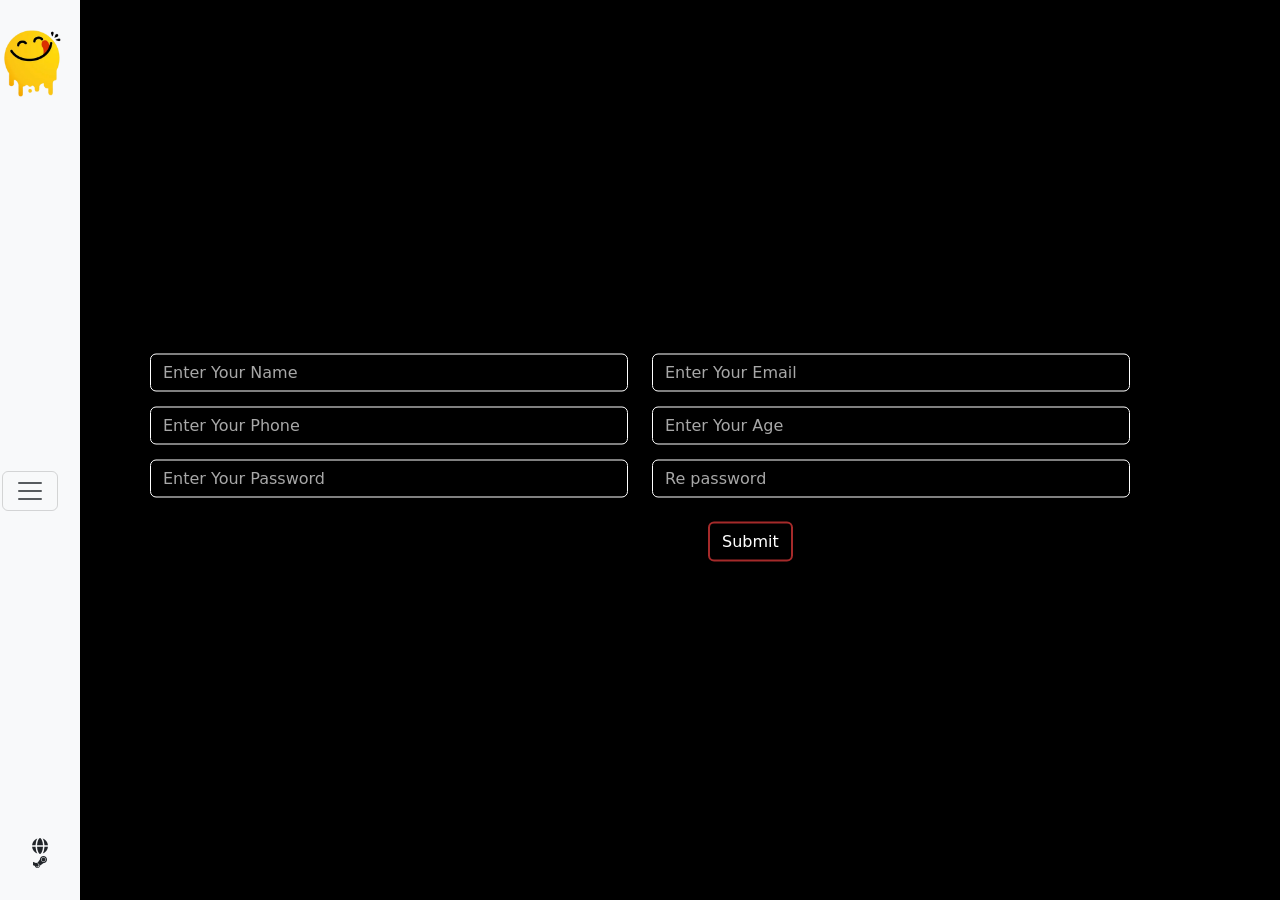
==== contact.html @ da86cb1e "frist commit" ====
<!DOCTYPE html>
<html lang="en">

<head>
    <meta charset="UTF-8">
    <meta name="viewport" content="width=device-width, initial-scale=1.0">
    <link rel="preconnect" href="https://fonts.googleapis.com">
    <link rel="preconnect" href="https://fonts.gstatic.com" crossorigin>
    <link
        href="https://fonts.googleapis.com/css2?family=Amatic+SC:wght@400;700&family=Arvo:ital,wght@0,400;0,700;1,400;1,700&family=DM+Serif+Text:ital@0;1&family=Imbue:opsz,wght@10..100,100..900&family=Libre+Baskerville:ital,wght@0,400;0,700;1,400&family=Maven+Pro:wght@400..900&family=Montserrat:ital,wght@0,100..900;1,100..900&family=PT+Serif:ital,wght@0,400;0,700;1,400;1,700&family=Pacifico&family=Playfair+Display:ital,wght@0,400..900;1,400..900&family=Poppins:ital,wght@0,100;0,200;0,300;0,400;0,500;0,600;0,700;0,800;0,900;1,100;1,200;1,300;1,400;1,500;1,600;1,700;1,800;1,900&family=Roboto:ital,wght@0,100..900;1,100..900&family=Source+Code+Pro:ital,wght@0,200..900;1,200..900&family=Source+Sans+3:ital,wght@0,200..900;1,200..900&family=Syne:wght@400..800&display=swap"
        rel="stylesheet">
    <link rel="stylesheet" href="css/all.min.css">
    <link href="https://cdn.jsdelivr.net/npm/bootstrap@5.3.8/dist/css/bootstrap.min.css" rel="stylesheet"
        integrity="sha384-sRIl4kxILFvY47J16cr9ZwB07vP4J8+LH7qKQnuqkuIAvNWLzeN8tE5YBujZqJLB" crossorigin="anonymous">
    <link rel="stylesheet" href="css/style.css">
    <title>Document</title>>
</head>

<body>
    <nav class="navbar bg-body-tertiary fixed-top">
        <div class="container">
            <a class="navbar-brand" href="#"><img src="image/logo.png" class="w-100" alt=""></a>
            <button class="navbar-toggler" type="button" data-bs-toggle="offcanvas" data-bs-target="#offcanvasNavbar"
                aria-controls="offcanvasNavbar" aria-label="Toggle navigation">
                <span class="navbar-toggler-icon"></span>

            </button>
            <div class="menu-icon">
                <i class="fa-solid fa-globe"></i>
                <i class="fa-brands fa-steam-symbol"></i>
            </div>
            <div class="offcanvas offcanvas-end" tabindex="-1" id="offcanvasNavbar"
                aria-labelledby="offcanvasNavbarLabel">
                <div class="offcanvas-header">
                    <button type="button" class="btn-close" data-bs-dismiss="offcanvas" aria-label="Close"></button>
                </div>

                <div class="offcanvas-body">
                    <ul class="navbar-nav justify-content-end flex-grow-1 pe-3">
                        <li class="nav-item">
                            <a class="nav-link active" aria-current="page" href="search.html">Search</a>
                        </li>
                        <li class="nav-item">
                            <a class="nav-link active" aria-current="page" href="categories.html">Categories</a>
                        </li>
                        <li class="nav-item">
                            <a class="nav-link active" aria-current="page" href="area.html">Area</a>
                        </li>
                        <li class="nav-item">
                            <a class="nav-link active" aria-current="page" href="indredient.html">Ingredients</a>
                        </li>
                        <li class="nav-item">
                            <a class="nav-link active" aria-current="page" href="contact.html">Contact</a>
                        </li>


                    </ul>
                    <div class="nav-caption">
                        <div>
                            <i class="fa-brands fa-facebook"></i>
                            <i class="fa-brands fa-twitter" style="color: #ffffff;"></i>
                            <i class="fa-solid fa-globe" style="color: #ffffff;"></i>
                        </div>

                        <p>Copyright Â© 2019 All Rights
                            <br>
                            <span>Reserved</span>
                        </p>
                    </div>

                </div>
            </div>
        </div>
    </nav>
    <div class="container contact-input">
        <form>
            <div class="row">
                <div class="col-md-6">
                    <input type="text" class="form-control" required placeholder="Enter Your Name">
                </div>
                <div class="col-md-6">
                    <input type="email" class="form-control" required placeholder="Enter Your Email">
                </div>

                <div class="col-md-6">
                    <input type="number" class="form-control"required placeholder="Enter Your Phone">
                </div>
                <div class="col-md-6">
                    <input type="number" class="form-control" required placeholder="Enter Your Age">
                </div>

                <div class="col-md-6">
                    <input type="password" class="form-control" required placeholder="Enter Your Password">
                </div>
                <div class="col-md-6">
                    <input type="password" class="form-control" required placeholder="Re password">
                </div>


            </div>
            <button class="btn btn-primary mt-4 form-btn">Submit</button>



        </form>
    </div>















    <script src="https://cdn.jsdelivr.net/npm/bootstrap@5.3.8/dist/js/bootstrap.bundle.min.js"
        integrity="sha384-FKyoEForCGlyvwx9Hj09JcYn3nv7wiPVlz7YYwJrWVcXK/BmnVDxM+D2scQbITxI"
        crossorigin="anonymous"></script>

    <script src="js/main.js"></script>

</body>

</html>
---- css/style.css ----
/* start nav */
.navbar {
    position: fixed;
    top: 0;
    left: 0;
    bottom: 0;
    width: 80px;
    flex-direction: column;
    align-items: center;
    padding: 20px 0;
    background-color: #262936;
}

.navbar .container {
    display: flex !important;
    flex-direction: column !important;
    align-items: center !important;
    height: 100%;
    justify-content: space-between;
    padding: 0;
}

.navbar-brand {
    margin-bottom: auto;
}

.navbar-toggler {
    margin-top: 50px;
    margin-left: -20px;
    margin-bottom: auto;
}

.offcanvas-end {
    left: 0;
    right: auto;
    transform: translateX(-100%);
    background-color: black;
    color: white;
}

.offcanvas.show {
    transform: translateX(0);
}

.offcanvas {
    width: 250px;
    transition: transform 0.3s ease-in-out;
}

.offcanvas-body li {
    opacity: 0;
    transform: translateX(-20px);
    transition: all 0.3s ease;

}

.navbar-nav .nav-link.active,
.navbar-nav .nav-link.show {
    color: white;
    text-decoration: none;
    padding: 10px 15px;
    margin-bottom: 20px;
}

.btn-close {
    filter: invert(1);
}


.offcanvas.show li {
    opacity: 1;
    transform: translateX(0);
}

.offcanvas.show li:nth-child(1) {
    transition-delay: 0.1s;
}

.offcanvas.show li:nth-child(2) {
    transition-delay: 0.2s;
}

.offcanvas.show li:nth-child(3) {
    transition-delay: 0.3s;
}

.offcanvas.show li:nth-child(4) {
    transition-delay: 0.4s;
}

.offcanvas.show li:nth-child(5) {
    transition-delay: 0.5s;
}

.nav-caption p {
    position: absolute;
    bottom: 20px;
    left: 16px;
    font-size: 17px;
    color: white;
    line-height: 24px;
    font-family: system-ui, -apple-system, "Segoe UI", Roboto, "Helvetica Neue", "Noto Sans", "Liberation Sans", Arial, sans-serif, "Apple Color Emoji", "Segoe UI Emoji", "Segoe UI Symbol", "Noto Color Emoji";
    font-weight: 500;
}

.nav-caption div {
    position: absolute;
    bottom: 100px;
    left: 16px;
    font-size: 20px;
    color: white;
    line-height: 24px;
    display: flex;
    gap: 10px;
}

.menu-icon {
    display: flex;
    flex-direction: column;
    padding: 10px;
}



/* end nav */
body {
    background-color: black;
}




/* start contact */
.contact-input {
    width: 80%;
    padding: 10px;
    margin: auto;
    position: absolute;
    top: 50%;
    left: 50%;
    transform: translate(-50%, -50%);

    form {
        input {
            margin-top: 15px;
        }

        .form-btn {
            margin-left: 570px;
            border: 2px solid brown;
            background-color: transparent;
        }
    }
}

/* end contact */

/* start search */
.form-control {
    background-color: transparent !important;
    color: white !important;
    border: 1px solid white;
}

.form-control::placeholder {
    color: #ffffffa8 !important;
}

.card {
    margin: 20px;
    margin-bottom: 0;

    overflow: hidden;
    object-fit: cover;
}

.card-body {
    position: absolute;
    top: 0;
    left: 0;
    right: 0;
    bottom: 0;
    background-color: rgba(255, 255, 255, .7);
    opacity: 0;
    height: 0%;

    h5 {
        color: black;
        margin-top: 50px;

    }

}

.row {
    margin: 0;
}

.col-md-3 {
    padding: 0;
}

.card:hover .card-body {
    opacity: 1;
    height: 100%;
    transition: all 1s ease-in-out;
    object-fit: cover;
}

/* end search */
/* start area */
.style-area{
    color: white;
    margin-top: 50px;
    h3{
        margin-top: 20px;
       
    }
}
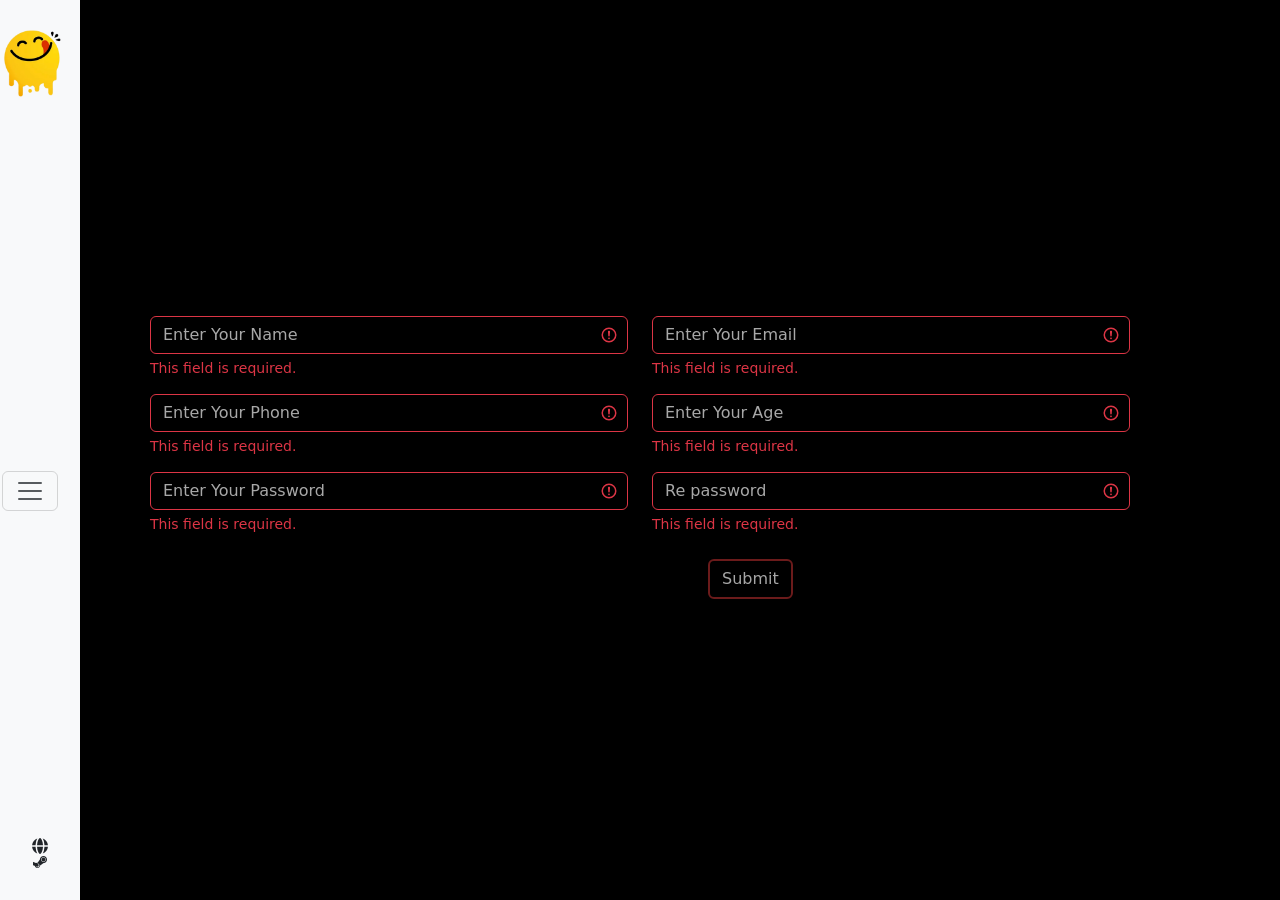
==== commit 4a6b0664: "second" ====
--- a/contact.html
+++ b/contact.html
@@ -123,7 +123,7 @@
         integrity="sha384-FKyoEForCGlyvwx9Hj09JcYn3nv7wiPVlz7YYwJrWVcXK/BmnVDxM+D2scQbITxI"
         crossorigin="anonymous"></script>
 
-    <script src="js/main.js"></script>
+    <script src="js/contact.js"></script>
 
 </body>
 
